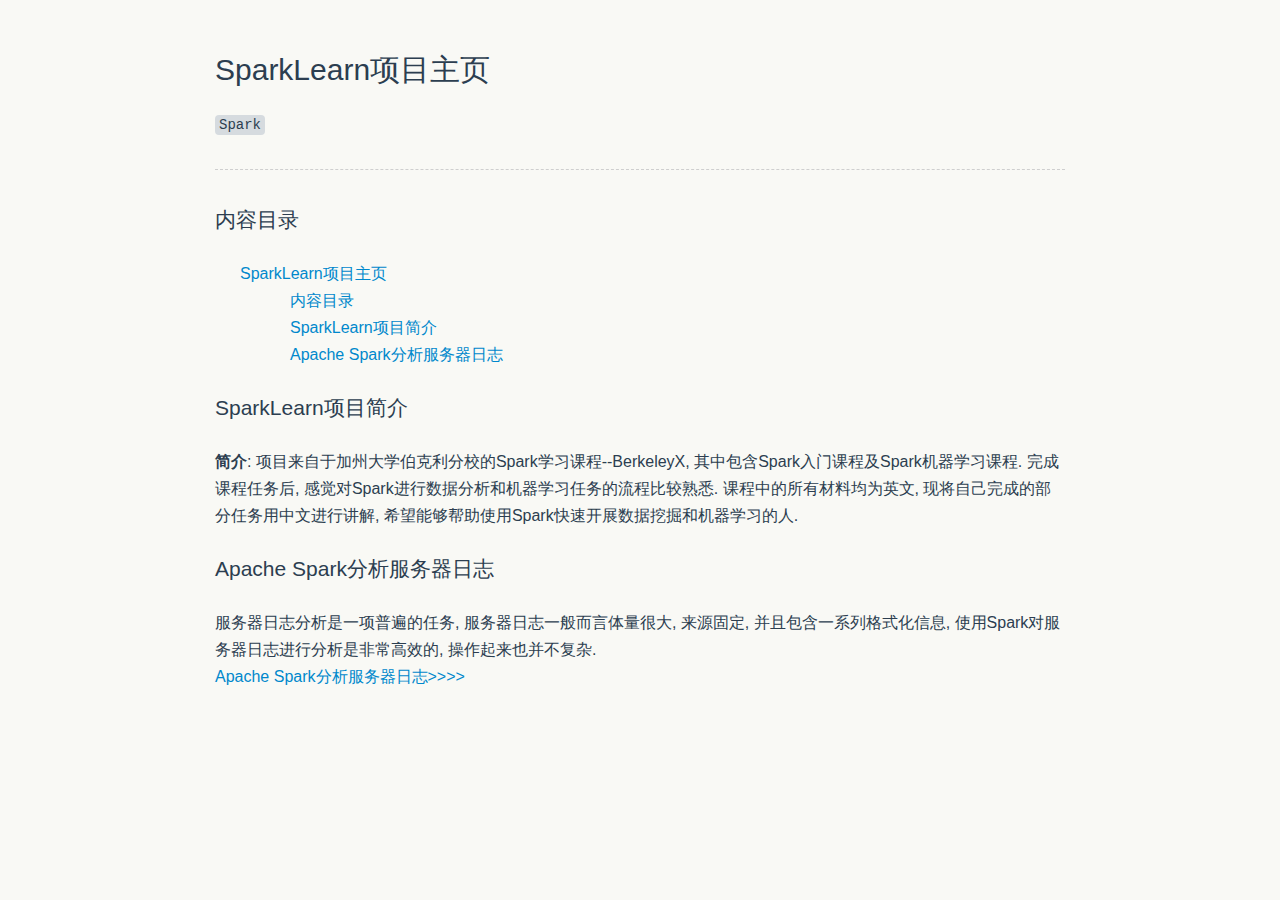
==== index.html @ 4d708808 "The framework of SparkLearn" ====
﻿<!DOCTYPE html>
<html class="theme theme-white">
<head>
<meta charset="utf-8">
<title>SparkLearn项目主页</title>
<link href="./css/template-theme-white.css" rel="stylesheet" media="screen">
</head>
<body class="theme theme-white">
<div id="wmd-preview" class="wmd-preview wmd-preview-full-reader"><div class="md-section-divider"></div><div class="md-section-divider"></div><h1 id="sparklearn项目主页" data-anchor-id="63xj">SparkLearn项目主页</h1><p data-anchor-id="duiv"><code>Spark</code></p><hr><div class="md-section-divider"></div><h3 id="内容目录" data-anchor-id="zi69">内容目录</h3><p data-anchor-id="vgda"><div class="toc">
<ul>
<li><a href="#sparklearn项目主页">SparkLearn项目主页</a><ul>
<li><ul>
<li><a href="#内容目录">内容目录</a></li>
<li><a href="#sparklearn项目简介">SparkLearn项目简介</a></li>
<li><a href="#apache-spark分析服务器日志">Apache Spark分析服务器日志</a></li>
</ul>
</li>
</ul>
</li>
</ul>
</div>
</p><div class="md-section-divider"></div><h3 id="sparklearn项目简介" data-anchor-id="i38i">SparkLearn项目简介</h3><p data-anchor-id="q75f"><strong>简介</strong>: 项目来自于加州大学伯克利分校的Spark学习课程--BerkeleyX, 其中包含Spark入门课程及Spark机器学习课程. 完成课程任务后, 感觉对Spark进行数据分析和机器学习任务的流程比较熟悉. 课程中的所有材料均为英文, 现将自己完成的部分任务用中文进行讲解, 希望能够帮助使用Spark快速开展数据挖掘和机器学习的人.</p><div class="md-section-divider"></div><h3 id="apache-spark分析服务器日志" data-anchor-id="yms9">Apache Spark分析服务器日志</h3><p data-anchor-id="hiz8">服务器日志分析是一项普遍的任务, 服务器日志一般而言体量很大, 来源固定, 并且包含一系列格式化信息, 使用Spark对服务器日志进行分析是非常高效的, 操作起来也并不复杂.  <br> <a href="./pages/Analysis the Web Server logs with Apache Spark.html">Apache Spark分析服务器日志&gt;&gt;&gt;&gt;</a></p></div>
</body>
</html>
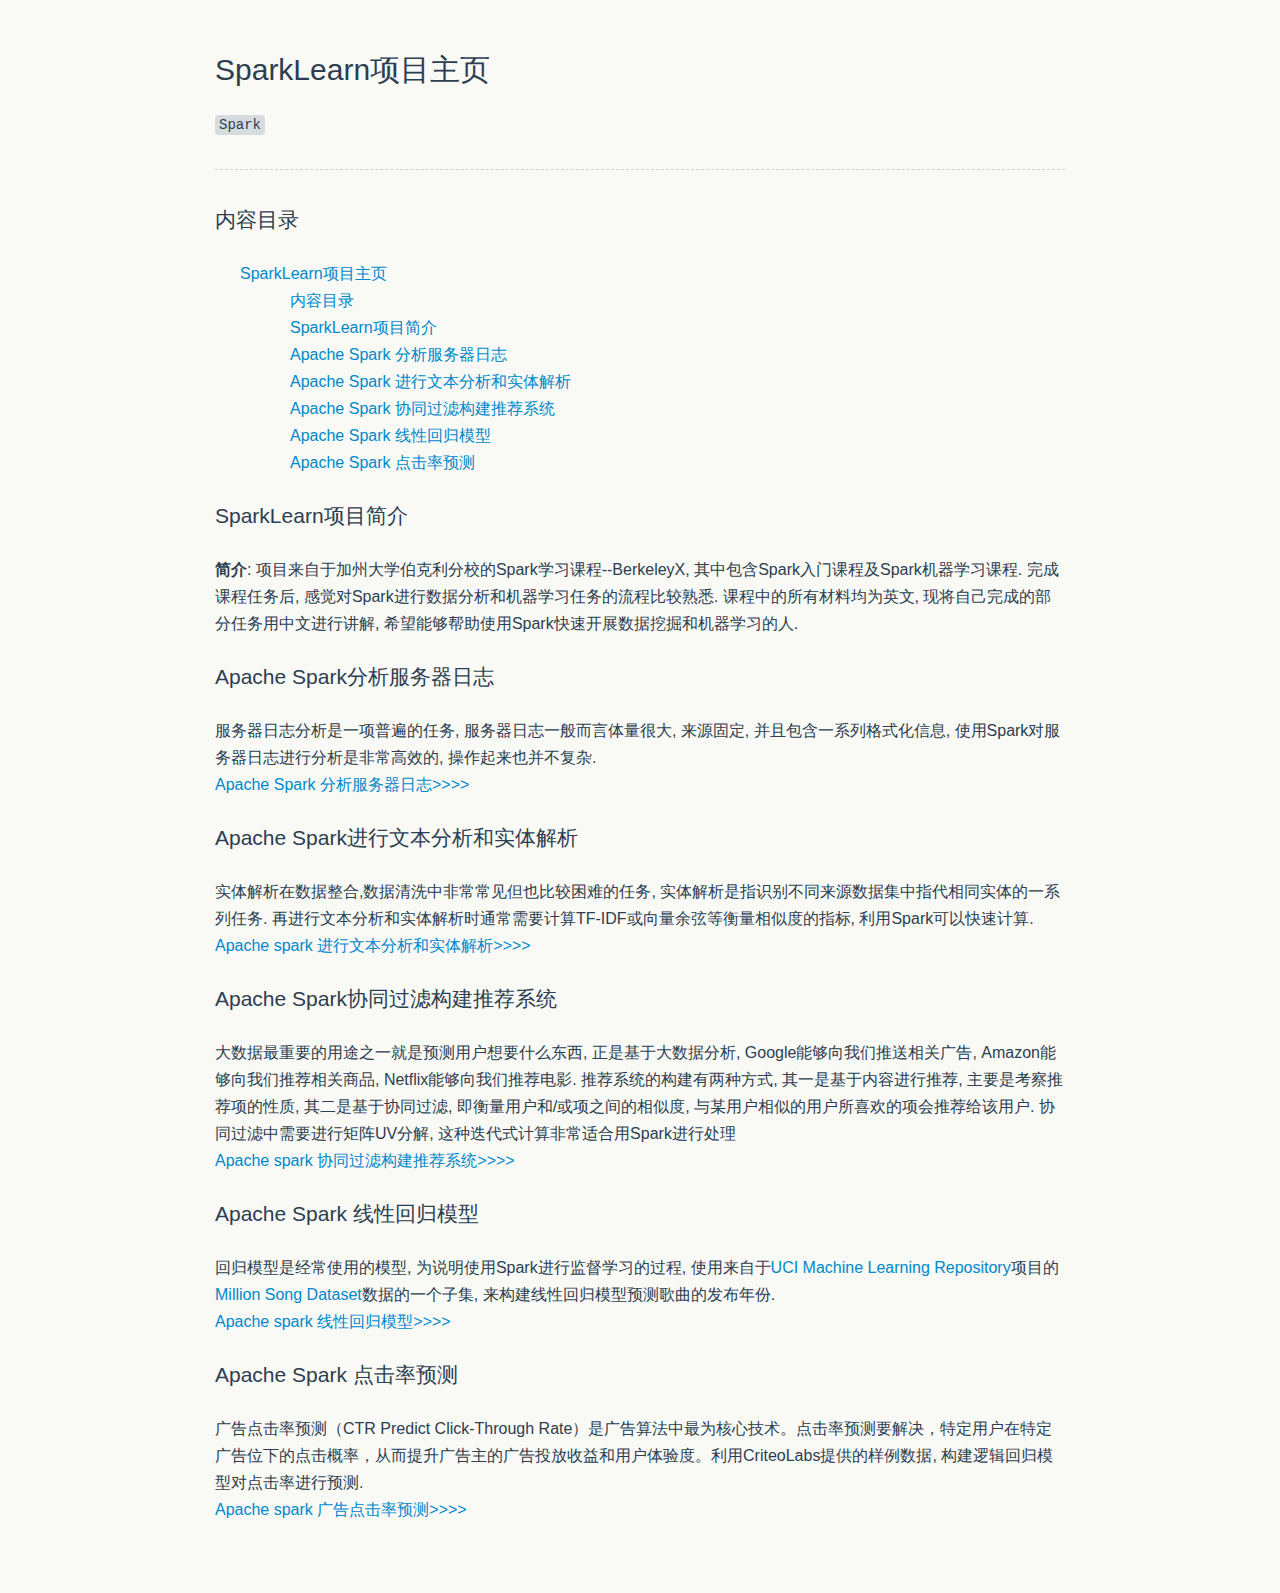
==== commit 4823543f: "add some new blog about spark" ====
--- a/index.html
+++ b/index.html
@@ -6,19 +6,42 @@
 <link href="./css/template-theme-white.css" rel="stylesheet" media="screen">
 </head>
 <body class="theme theme-white">
-<div id="wmd-preview" class="wmd-preview wmd-preview-full-reader"><div class="md-section-divider"></div><div class="md-section-divider"></div><h1 id="sparklearn项目主页" data-anchor-id="63xj">SparkLearn项目主页</h1><p data-anchor-id="duiv"><code>Spark</code></p><hr><div class="md-section-divider"></div><h3 id="内容目录" data-anchor-id="zi69">内容目录</h3><p data-anchor-id="vgda"><div class="toc">
+<div id="wmd-preview" class="wmd-preview wmd-preview-full-reader"><div class="md-section-divider"></div><div class="md-section-divider"></div><h1 id="sparklearn项目主页" data-anchor-id="63xj">SparkLearn项目主页</h1><p data-anchor-id="duiv"><code>Spark</code></p><hr><div class="md-section-divider"></div><h3 id="内容目录" data-anchor-id="zi69">内容目录</h3><p data-anchor-id="vgda"><div class="toc"><div class="toc">
 <ul>
 <li><a href="#sparklearn项目主页">SparkLearn项目主页</a><ul>
 <li><ul>
 <li><a href="#内容目录">内容目录</a></li>
 <li><a href="#sparklearn项目简介">SparkLearn项目简介</a></li>
-<li><a href="#apache-spark分析服务器日志">Apache Spark分析服务器日志</a></li>
+<li><a href="#apache-spark分析服务器日志">Apache Spark 分析服务器日志</a></li>
+<li><a href="#apache-spark进行文本分析和实体解析">Apache Spark 进行文本分析和实体解析</a></li>
+<li><a href="#apache-spark协同过滤构建推荐系统">Apache Spark 协同过滤构建推荐系统</a></li>
+<li><a href="#apache-spark-线性回归模型">Apache Spark 线性回归模型</a></li>
+<li><a href="#apache-spark-点击率预测">Apache Spark 点击率预测</a></li>
 </ul>
 </li>
 </ul>
 </li>
 </ul>
 </div>
-</p><div class="md-section-divider"></div><h3 id="sparklearn项目简介" data-anchor-id="i38i">SparkLearn项目简介</h3><p data-anchor-id="q75f"><strong>简介</strong>: 项目来自于加州大学伯克利分校的Spark学习课程--BerkeleyX, 其中包含Spark入门课程及Spark机器学习课程. 完成课程任务后, 感觉对Spark进行数据分析和机器学习任务的流程比较熟悉. 课程中的所有材料均为英文, 现将自己完成的部分任务用中文进行讲解, 希望能够帮助使用Spark快速开展数据挖掘和机器学习的人.</p><div class="md-section-divider"></div><h3 id="apache-spark分析服务器日志" data-anchor-id="yms9">Apache Spark分析服务器日志</h3><p data-anchor-id="hiz8">服务器日志分析是一项普遍的任务, 服务器日志一般而言体量很大, 来源固定, 并且包含一系列格式化信息, 使用Spark对服务器日志进行分析是非常高效的, 操作起来也并不复杂.  <br> <a href="./pages/Analysis the Web Server logs with Apache Spark.html">Apache Spark分析服务器日志&gt;&gt;&gt;&gt;</a></p></div>
+</div>
+</p><div class="md-section-divider"></div><h3 id="sparklearn项目简介" data-anchor-id="i38i">SparkLearn项目简介</h3><p data-anchor-id="q75f"><strong>简介</strong>: 项目来自于加州大学伯克利分校的Spark学习课程--BerkeleyX, 其中包含Spark入门课程及Spark机器学习课程. 完成课程任务后, 感觉对Spark进行数据分析和机器学习任务的流程比较熟悉. 课程中的所有材料均为英文, 现将自己完成的部分任务用中文进行讲解, 希望能够帮助使用Spark快速开展数据挖掘和机器学习的人.</p>
+<div class="md-section-divider"></div>
+<h3 id="apache-spark分析服务器日志" data-anchor-id="yms9">Apache Spark分析服务器日志</h3>
+<p data-anchor-id="hiz8">服务器日志分析是一项普遍的任务, 服务器日志一般而言体量很大, 来源固定, 并且包含一系列格式化信息, 使用Spark对服务器日志进行分析是非常高效的, 操作起来也并不复杂. <br> <a href="./pages/Analysis the Web Server logs with Apache Spark.html">Apache Spark 分析服务器日志&gt;&gt;&gt;&gt;</a></p>
+<div class="md-section-divider"></div>
+<h3 id="apache-spark进行文本分析和实体解析" data-anchor-id="sxsc">Apache Spark进行文本分析和实体解析</h3>
+<p data-anchor-id="0qab">实体解析在数据整合,数据清洗中非常常见但也比较困难的任务, 实体解析是指识别不同来源数据集中指代相同实体的一系列任务. 再进行文本分析和实体解析时通常需要计算TF-IDF或向量余弦等衡量相似度的指标, 利用Spark可以快速计算. <br> <a href="./pages/Text Analysis and Entity Resolution with Apache Spark.html">Apache spark 进行文本分析和实体解析&gt;&gt;&gt;&gt;</a></p>
+<div class="md-section-divider"></div>
+<h3 id="apache-spark协同过滤构建推荐系统" data-anchor-id="hens">Apache Spark协同过滤构建推荐系统</h3>
+<p data-anchor-id="037v">大数据最重要的用途之一就是预测用户想要什么东西, 正是基于大数据分析, Google能够向我们推送相关广告, Amazon能够向我们推荐相关商品, Netflix能够向我们推荐电影. 推荐系统的构建有两种方式, 其一是基于内容进行推荐, 主要是考察推荐项的性质, 其二是基于协同过滤, 即衡量用户和/或项之间的相似度, 与某用户相似的用户所喜欢的项会推荐给该用户. 协同过滤中需要进行矩阵UV分解, 这种迭代式计算非常适合用Spark进行处理 <br> <a href="./pages/Collaborative Filtering recommendation with Apache Spark.html">Apache spark 协同过滤构建推荐系统&gt;&gt;&gt;&gt;</a></p>
+
+<div class="md-section-divider"></div>
+<h3 id="apache-spark-线性回归模型" data-anchor-id="syy9">Apache Spark 线性回归模型</h3>
+<p data-anchor-id="lsra">回归模型是经常使用的模型, 为说明使用Spark进行监督学习的过程, 使用来自于<a target="_blank" href="https://archive.ics.uci.edu/ml/datasets/YearPredictionMSD">UCI Machine Learning Repository</a>项目的<a target="_blank" href="http://labrosa.ee.columbia.edu/millionsong/">Million Song Dataset</a>数据的一个子集, 来构建线性回归模型预测歌曲的发布年份. <br> <a href="./pages/Linear Regression with Apache Spark.html">Apache spark 线性回归模型&gt;&gt;&gt;&gt;</a></p>
+
+<div class="md-section-divider"></div>
+<h3 id="apache-spark-点击率预测" data-anchor-id="bjr8">Apache Spark 点击率预测</h3>
+<p data-anchor-id="fm72">广告点击率预测（CTR Predict Click-Through Rate）是广告算法中最为核心技术。点击率预测要解决，特定用户在特定广告位下的点击概率，从而提升广告主的广告投放收益和用户体验度。利用CriteoLabs提供的样例数据, 构建逻辑回归模型对点击率进行预测. <br> <a href="./pages/CTR Prediction with Apache Spark.html">Apache spark 广告点击率预测&gt;&gt;&gt;&gt;</a></p></div>
+
 </body>
 </html>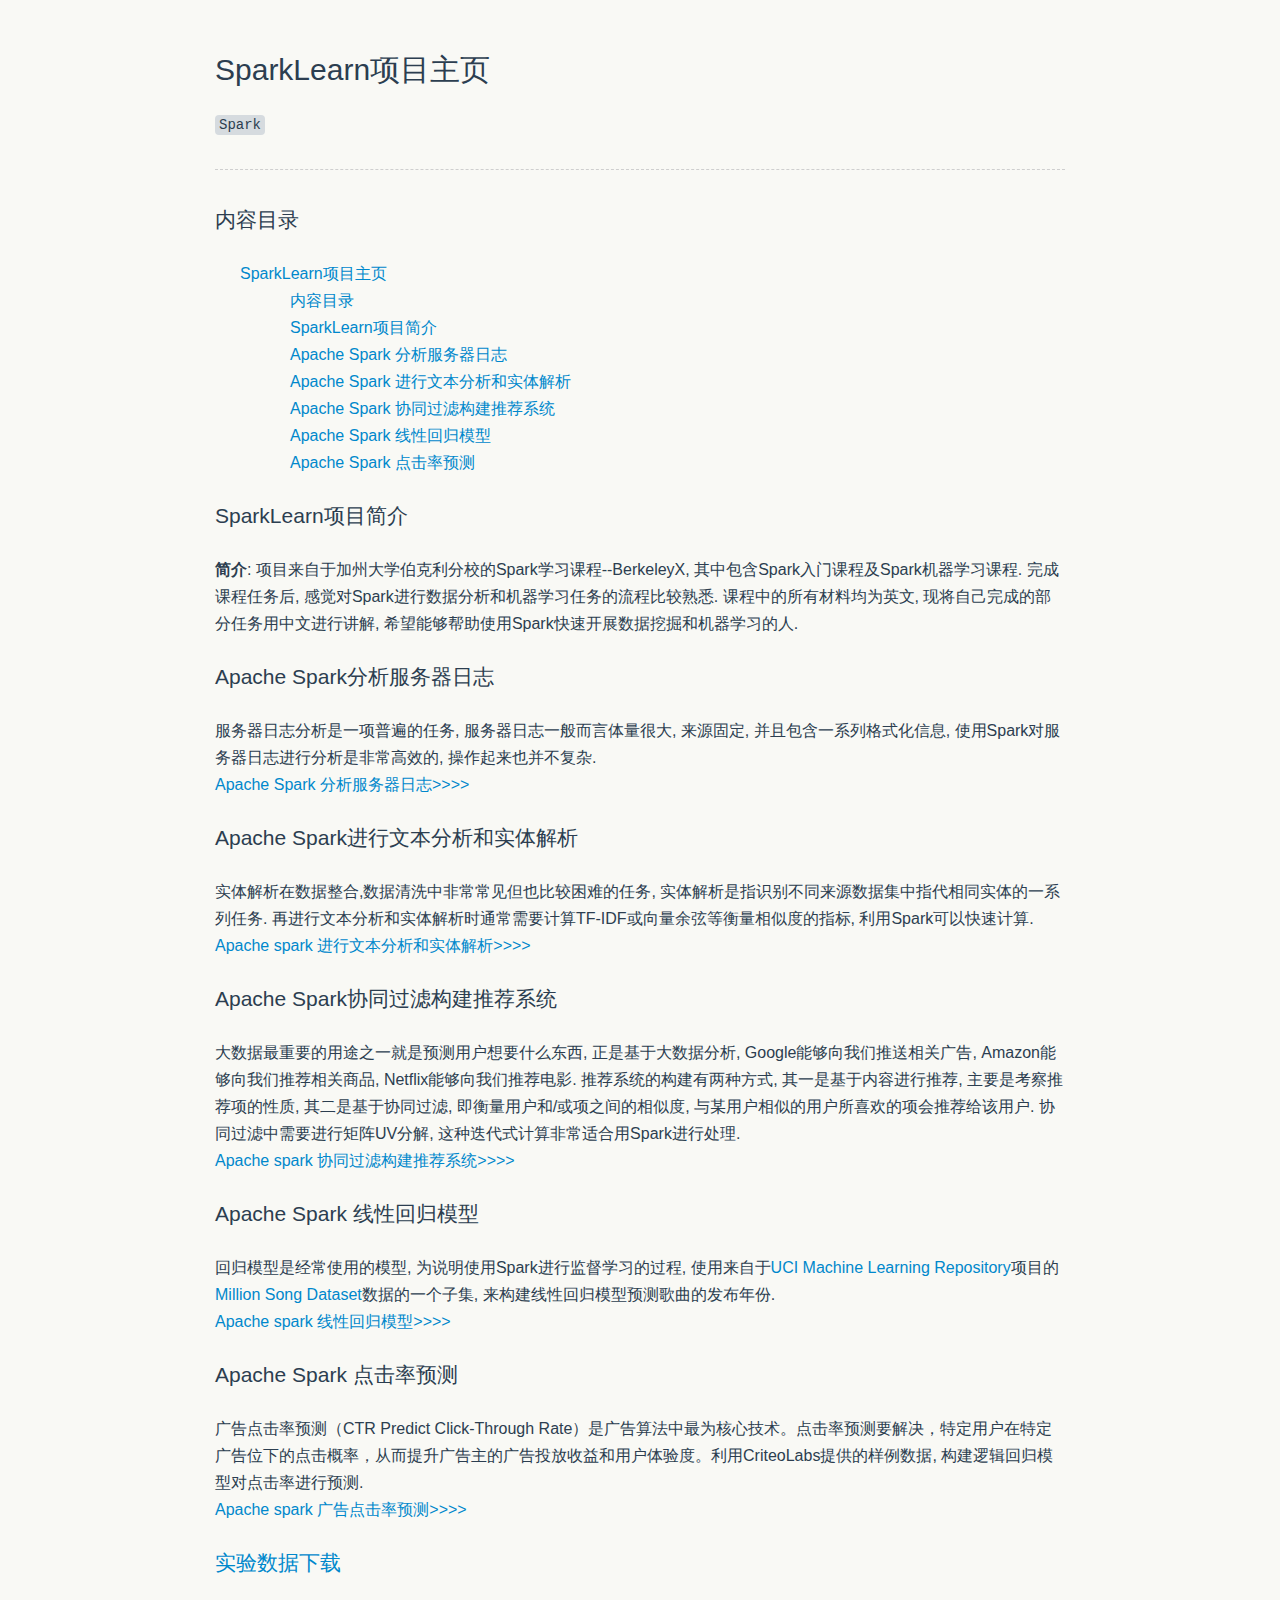
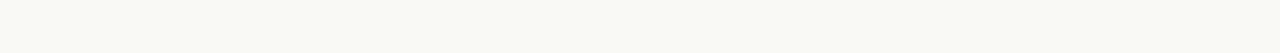
==== commit aa208fb8: "add data used in the blogs" ====
--- a/index.html
+++ b/index.html
@@ -33,7 +33,7 @@
 <p data-anchor-id="0qab">实体解析在数据整合,数据清洗中非常常见但也比较困难的任务, 实体解析是指识别不同来源数据集中指代相同实体的一系列任务. 再进行文本分析和实体解析时通常需要计算TF-IDF或向量余弦等衡量相似度的指标, 利用Spark可以快速计算. <br> <a href="./pages/Text Analysis and Entity Resolution with Apache Spark.html">Apache spark 进行文本分析和实体解析&gt;&gt;&gt;&gt;</a></p>
 <div class="md-section-divider"></div>
 <h3 id="apache-spark协同过滤构建推荐系统" data-anchor-id="hens">Apache Spark协同过滤构建推荐系统</h3>
-<p data-anchor-id="037v">大数据最重要的用途之一就是预测用户想要什么东西, 正是基于大数据分析, Google能够向我们推送相关广告, Amazon能够向我们推荐相关商品, Netflix能够向我们推荐电影. 推荐系统的构建有两种方式, 其一是基于内容进行推荐, 主要是考察推荐项的性质, 其二是基于协同过滤, 即衡量用户和/或项之间的相似度, 与某用户相似的用户所喜欢的项会推荐给该用户. 协同过滤中需要进行矩阵UV分解, 这种迭代式计算非常适合用Spark进行处理 <br> <a href="./pages/Collaborative Filtering recommendation with Apache Spark.html">Apache spark 协同过滤构建推荐系统&gt;&gt;&gt;&gt;</a></p>
+<p data-anchor-id="037v">大数据最重要的用途之一就是预测用户想要什么东西, 正是基于大数据分析, Google能够向我们推送相关广告, Amazon能够向我们推荐相关商品, Netflix能够向我们推荐电影. 推荐系统的构建有两种方式, 其一是基于内容进行推荐, 主要是考察推荐项的性质, 其二是基于协同过滤, 即衡量用户和/或项之间的相似度, 与某用户相似的用户所喜欢的项会推荐给该用户. 协同过滤中需要进行矩阵UV分解, 这种迭代式计算非常适合用Spark进行处理. <br> <a href="./pages/Collaborative Filtering recommendation with Apache Spark.html">Apache spark 协同过滤构建推荐系统&gt;&gt;&gt;&gt;</a></p>
 
 <div class="md-section-divider"></div>
 <h3 id="apache-spark-线性回归模型" data-anchor-id="syy9">Apache Spark 线性回归模型</h3>
@@ -41,7 +41,12 @@
 
 <div class="md-section-divider"></div>
 <h3 id="apache-spark-点击率预测" data-anchor-id="bjr8">Apache Spark 点击率预测</h3>
-<p data-anchor-id="fm72">广告点击率预测（CTR Predict Click-Through Rate）是广告算法中最为核心技术。点击率预测要解决，特定用户在特定广告位下的点击概率，从而提升广告主的广告投放收益和用户体验度。利用CriteoLabs提供的样例数据, 构建逻辑回归模型对点击率进行预测. <br> <a href="./pages/CTR Prediction with Apache Spark.html">Apache spark 广告点击率预测&gt;&gt;&gt;&gt;</a></p></div>
+<p data-anchor-id="fm72">广告点击率预测（CTR Predict Click-Through Rate）是广告算法中最为核心技术。点击率预测要解决，特定用户在特定广告位下的点击概率，从而提升广告主的广告投放收益和用户体验度。利用CriteoLabs提供的样例数据, 构建逻辑回归模型对点击率进行预测. <br> <a href="./pages/CTR Prediction with Apache Spark.html">Apache spark 广告点击率预测&gt;&gt;&gt;&gt;</a></p>
+
+<div class="md-section-divider"></div>
+<p><a href="./data/data.zip"><h3>实验数据下载</h3></a></p>
+
+</div>
 
 </body>
 </html>